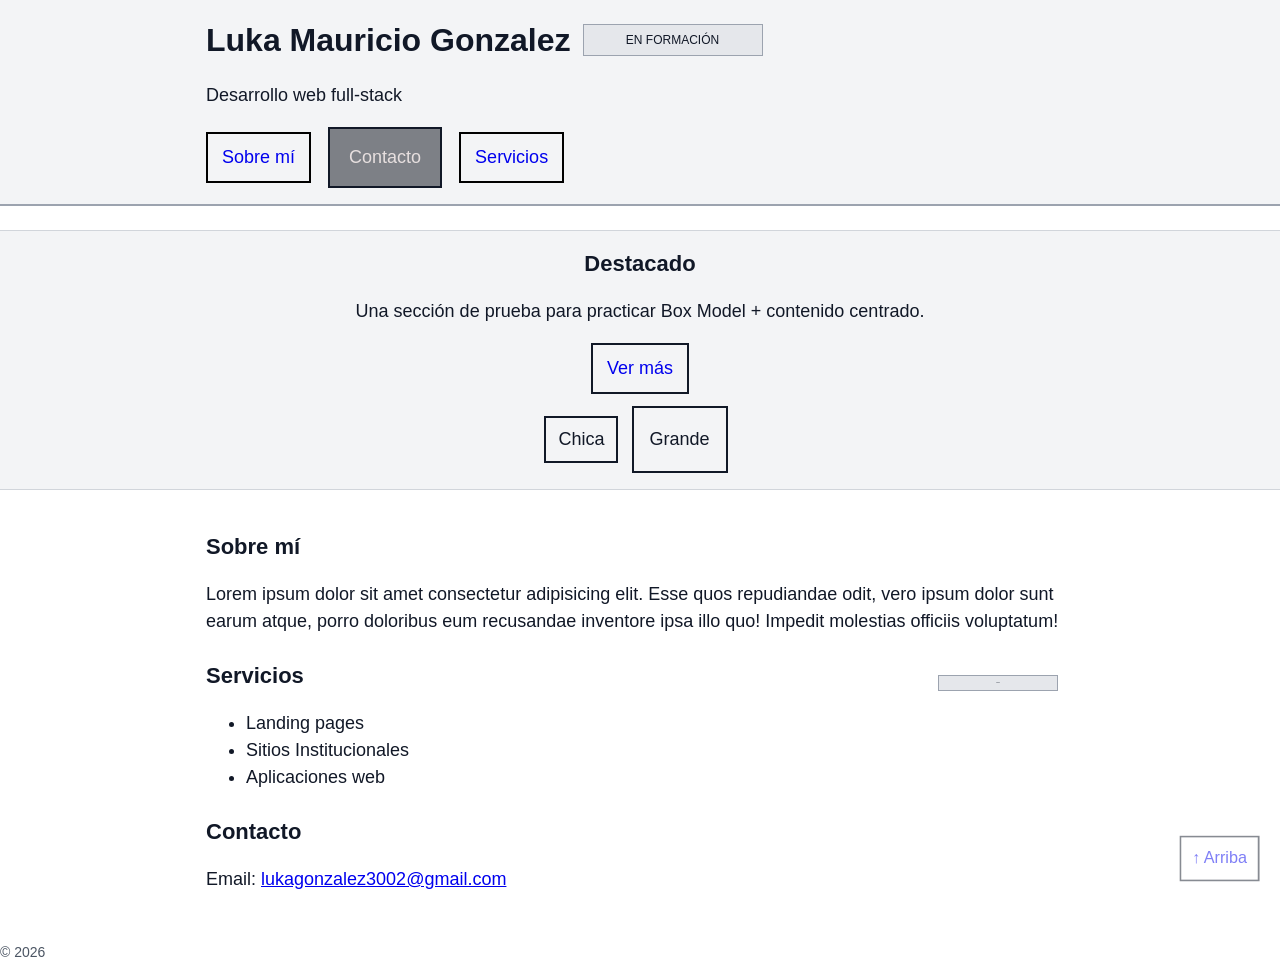
==== index.html @ e749dd05 "Place header badge next to h1 and keep services sticker badge" ====
<!DOCTYPE html>
<html lang="es">
<head>
  <meta charset="UTF-8">
  <meta name="viewport" content="width=device-width, initial-scale=1.0">
  <link rel="stylesheet" href="styles.css" />
  <title>Ruta Full-Stack</title>
</head>

<body>
  <header>
    <div class="wrap">
      <h1>Luka Mauricio Gonzalez</h1><span class="badge">EN FORMACIÓN</span>
      <p>Desarrollo web full-stack</p>

      <nav aria-label="Navegación principal">
        <ul>
          <li><a href="#sobre-mi">Sobre mí</a></li>
          <li><a href="#contacto" class="btn-principal">Contacto</a></li>
          <li><a href="#servicios">Servicios</a></li>
        </ul>
      </nav>
    </div>
  </header>

  <main id="contenido">
    <section id="destacado">
      <div class="wrap">
        <h2 class="titulo-seccion">Destacado</h2>
        <p>Una sección de prueba para practicar Box Model + contenido centrado.</p>
        <a class="btn-destacado" href="#servicios">Ver más</a>
        <div class="demo-inline">
          <span class="pill pill-chica">Chica</span>
          <span class="pill pill-grande">Grande</span>
        </div>
      </div>
    </section>

    <div class="wrap">
      <section id="sobre-mi">
        <h2 class="titulo-seccion">Sobre mí</h2>
        <p>Lorem ipsum dolor sit amet consectetur adipisicing elit. Esse quos repudiandae odit, vero ipsum dolor sunt earum atque, porro doloribus eum recusandae inventore ipsa illo quo! Impedit molestias officiis voluptatum!</p>
      </section>

      <section id="servicios">
        <span class="badge-new">NUEVO</span>
        <h2 class="titulo-seccion">Servicios</h2>
        <ul>
          <li>Landing pages</li>
          <li>Sitios Institucionales</li>
          <li>Aplicaciones web</li>
        </ul>
      </section>

      <section id="contacto">
        <h2 class="titulo-seccion">Contacto</h2>
        <p>Email: <a href="mailto:lukagonzalez3002@gmail.com">lukagonzalez3002@gmail.com</a></p>
        <p class="mensaje-error oculto">⚠️ Error: este es un mensaje de prueba.</p>
      </section>
    </div>
  </main>

  <footer>
    <p>© 2026</p>
  </footer>
  <a class="btn-fixed btn-fixed--discreto" href="#contenido">↑ Arriba</a>
</body>
</html>
---- styles.css ----
/* =========================
  1) Reset / Base global
   ========================= */
* {
  box-sizing: border-box;
}

body {
  margin: 0;
  font-family: Arial, sans-serif;
  font-size: 18px;
  line-height: 1.5;
  color: #111827;
}

/* =========================
  2) Layout (contenedores)
  ========================= */
.wrap {
  max-width: 900px;
  margin: 0 auto;
  padding: 16px;
}

/* Secciones “full-width” (fondo a todo el ancho) */
header {
  background-color: #f3f4f6;
  border-bottom: 2px solid #9ca3af;
  margin-bottom: 24px;
  position: sticky;
  top: 0;
  z-index: 1000;
}

footer {
  margin-top: 15px;
  font-size: 14px;
  color: #4b5563;
}

/* =========================
  3) Tipografía / Jerarquía
  ========================= */
h1 {
  font-size: 32px;
  margin: 0 0 8px 0;
}

header h1 {
  display: inline-block;
  margin: 0;
  vertical-align: middle;
}

h2 {
  font-size: 18px;
  margin: 0 0 10px 0;
}

.titulo-seccion {
  font-size: 22px;
}

/* Separación vertical entre secciones */
section {
  margin-top: 24px;
}

/* =========================
  4) Secciones especiales
  ========================= */
#destacado {
  background-color: #f3f4f6;
  border-top: 1px solid #d1d5db;
  border-bottom: 1px solid #d1d5db;
  text-align: center;
}

#servicios {
  position: relative;
}
/* =========================
  5) Navegación (menú)
  ========================= */
nav ul {
  list-style: none;
  padding: 0;
  margin: 0;
}

nav li {
  display: inline-block;
  margin-right: 12px;
}

nav a {
  display: inline-block;
  padding: 10px 14px;
  border: 2px solid black;
  text-decoration: none;
}

nav a:hover {
  background: #e5e7eb;
}

nav a:focus-visible {
  outline: 3px solid #111827;
  outline-offset: 3px;
}

/* =========================
  6) Botones (CTA)
  ========================= */
.btn-principal {
  background-color: #7d8086;
  color: #e7dfdf;
  padding: 15px 19px;
  border-color: #111827; /* aprovecha el border que ya tiene nav a */
}

.btn-principal:hover {
  background-color: #4b5563; /* efecto “presionado” */
  color: #ffffff;
}

.btn-principal:active {
  transform: translateY(1px);
}

/* Botón de la sección Destacado */
.btn-destacado {
  display: inline-block;
  padding: 10px 14px;
  border: 2px solid #111827;
  text-decoration: none;
}

.btn-destacado:hover {
  background-color: #e5e7eb;
}

.btn-destacado:focus-visible {
  outline: 3px solid #111827;
  outline-offset: 3px;
}

.badge {
  display: inline-block;
  text-align: center;
  background-color: #e5e7eb;
  border: 1px solid #9ca3af;
  padding: 6px 10px;
  width: 180px;
}

#servicios .badge-new{
  position: absolute;
  top: 16px;
  right: 16px;
  display: inline-block;
  text-align: center;
  background-color: #e5e7eb;
  border: 1px solid #9ca3af;
  padding: 6px 10px;
  width: 120px;
  font-size: 1px;
}

.mensaje-error {
  margin-top: 8px;
  padding: 8px 10px;
  border: 2px solid #9ca3af;
  background-color: #ffffff;
}

.mensaje-error.oculto {
  display: none;
}

.demo-inline {
  margin-top: 12px;
}

.pill {
  display: inline-block;
  vertical-align: middle;
  border: 2px solid #111827;
  padding: 8px 12px;
  margin-right: 8px;
}

.pill-grande {
  padding: 18px 16px; /* más alta */
}

.btn-fixed {
  position: fixed;
  right: 16px;
  bottom: 16px;
  padding: 10px 12px;
  border: 2px solid #111827;
  background: #ffffff;
  text-decoration: none;
  z-index: 1000;
}

.btn-fixed:hover {
  background: #e5e7eb;
}

.btn-fixed:focus-visible {
  outline: 3px solid #111827;
  outline-offset: 3px;
}

.btn-fixed--discreto {
  opacity: 0.5;
  transform: scale(0.9);
}

.btn-fixed--visible {
  opacity: 1;
  transform: scale(1);
}

header .badge {
  display: inline-block;
  vertical-align: middle;
  margin-left: 12px;

  background-color: #e5e7eb;
  border: 1px solid #9ca3af;
  padding: 6px 10px;
  font-size: 12px;
}
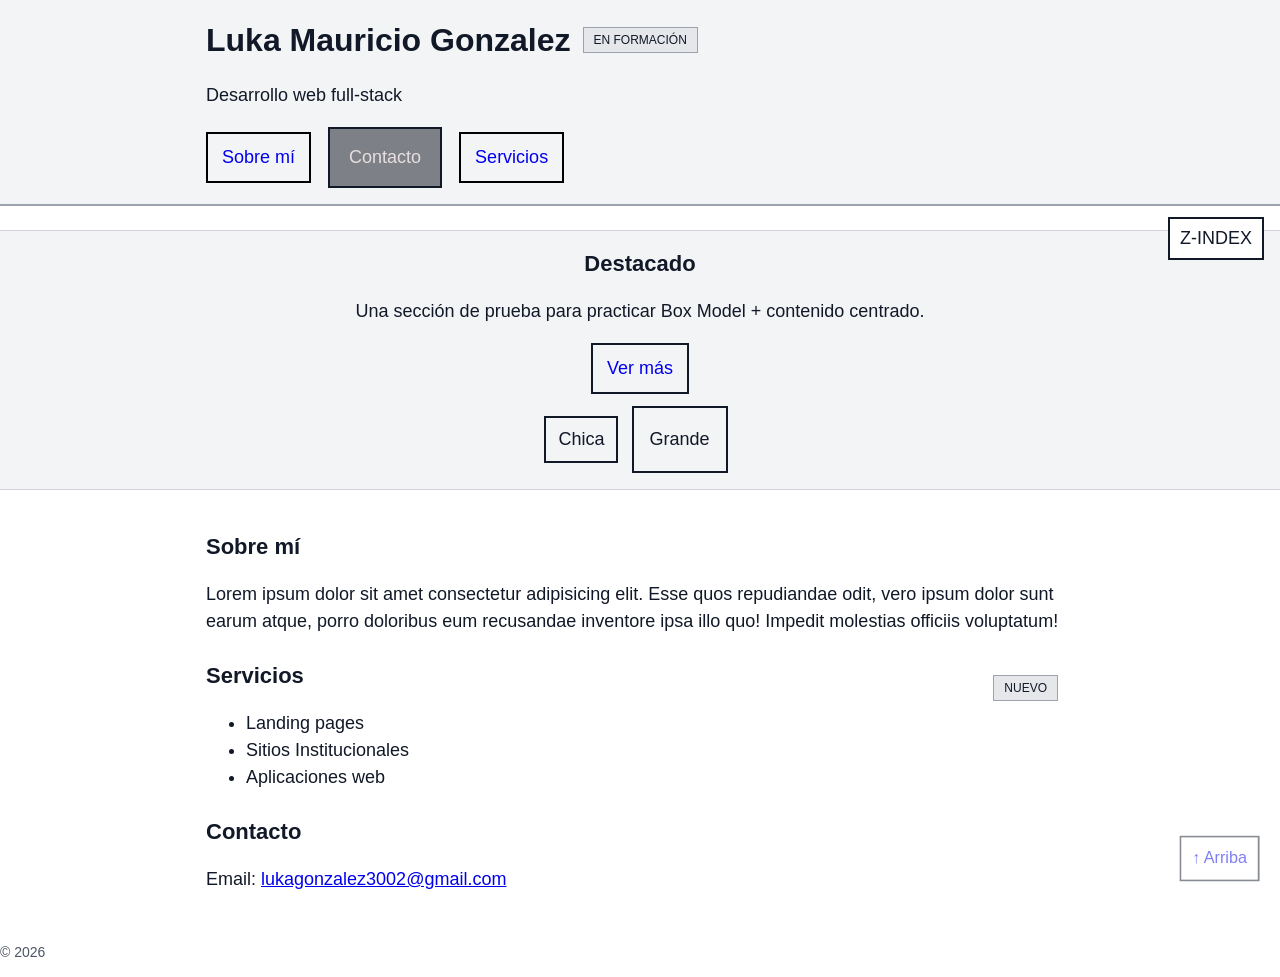
==== commit ffe3ddf6: "Add z-index tag overlay and verify stacking with sticky header" ====
--- a/index.html
+++ b/index.html
@@ -26,6 +26,7 @@
   <main id="contenido">
     <section id="destacado">
       <div class="wrap">
+        <span class="tag-z">Z-INDEX</span>
         <h2 class="titulo-seccion">Destacado</h2>
         <p>Una sección de prueba para practicar Box Model + contenido centrado.</p>
         <a class="btn-destacado" href="#servicios">Ver más</a>
--- a/styles.css
+++ b/styles.css
@@ -1,9 +1,7 @@
 /* =========================
   1) Reset / Base global
    ========================= */
-* {
-  box-sizing: border-box;
-}
+* { box-sizing: border-box; }
 
 body {
   margin: 0;
@@ -13,16 +11,22 @@
   color: #111827;
 }
 
+/* Foco accesible global para links (evita duplicación) */
+a:focus-visible {
+  outline: 3px solid #111827;
+  outline-offset: 3px;
+}
+
 /* =========================
   2) Layout (contenedores)
-  ========================= */
+   ========================= */
 .wrap {
   max-width: 900px;
   margin: 0 auto;
   padding: 16px;
 }
 
-/* Secciones “full-width” (fondo a todo el ancho) */
+/* Header full-width + sticky */
 header {
   background-color: #f3f4f6;
   border-bottom: 2px solid #9ca3af;
@@ -40,7 +44,7 @@
 
 /* =========================
   3) Tipografía / Jerarquía
-  ========================= */
+   ========================= */
 h1 {
   font-size: 32px;
   margin: 0 0 8px 0;
@@ -57,31 +61,26 @@
   margin: 0 0 10px 0;
 }
 
-.titulo-seccion {
-  font-size: 22px;
-}
-
-/* Separación vertical entre secciones */
-section {
-  margin-top: 24px;
-}
+.titulo-seccion { font-size: 22px; }
+
+section { margin-top: 24px; }
 
 /* =========================
   4) Secciones especiales
-  ========================= */
+   ========================= */
 #destacado {
+  position: relative;
   background-color: #f3f4f6;
   border-top: 1px solid #d1d5db;
   border-bottom: 1px solid #d1d5db;
   text-align: center;
 }
 
-#servicios {
-  position: relative;
-}
+#servicios { position: relative; }
+
 /* =========================
   5) Navegación (menú)
-  ========================= */
+   ========================= */
 nav ul {
   list-style: none;
   padding: 0;
@@ -100,35 +99,25 @@
   text-decoration: none;
 }
 
-nav a:hover {
-  background: #e5e7eb;
-}
-
-nav a:focus-visible {
-  outline: 3px solid #111827;
-  outline-offset: 3px;
-}
-
-/* =========================
-  6) Botones (CTA)
-  ========================= */
+nav a:hover { background: #e5e7eb; }
+
+/* =========================
+  6) Botones / CTAs
+   ========================= */
 .btn-principal {
   background-color: #7d8086;
   color: #e7dfdf;
   padding: 15px 19px;
-  border-color: #111827; /* aprovecha el border que ya tiene nav a */
+  border-color: #111827;
 }
 
 .btn-principal:hover {
-  background-color: #4b5563; /* efecto “presionado” */
+  background-color: #4b5563;
   color: #ffffff;
 }
 
-.btn-principal:active {
-  transform: translateY(1px);
-}
-
-/* Botón de la sección Destacado */
+.btn-principal:active { transform: translateY(1px); }
+
 .btn-destacado {
   display: inline-block;
   padding: 10px 14px;
@@ -136,37 +125,39 @@
   text-decoration: none;
 }
 
-.btn-destacado:hover {
-  background-color: #e5e7eb;
-}
-
-.btn-destacado:focus-visible {
-  outline: 3px solid #111827;
-  outline-offset: 3px;
-}
-
-.badge {
-  display: inline-block;
-  text-align: center;
+.btn-destacado:hover { background-color: #e5e7eb; }
+
+/* =========================
+  7) Badges
+   ========================= */
+/* Base (sirve tanto para header como para stickers) */
+.badge,
+.badge-new {
+  display: inline-block;
   background-color: #e5e7eb;
   border: 1px solid #9ca3af;
   padding: 6px 10px;
-  width: 180px;
-}
-
-#servicios .badge-new{
+  font-size: 12px;
+  line-height: 1;
+  white-space: nowrap;
+}
+
+/* Badge al lado del título (solo layout extra) */
+header .badge {
+  vertical-align: middle;
+  margin-left: 12px;
+}
+
+/* Sticker “NUEVO” dentro de Servicios */
+#servicios .badge-new {
   position: absolute;
   top: 16px;
   right: 16px;
-  display: inline-block;
-  text-align: center;
-  background-color: #e5e7eb;
-  border: 1px solid #9ca3af;
-  padding: 6px 10px;
-  width: 120px;
-  font-size: 1px;
-}
-
+}
+
+/* =========================
+  8) Mensaje de error (demo)
+   ========================= */
 .mensaje-error {
   margin-top: 8px;
   padding: 8px 10px;
@@ -174,13 +165,12 @@
   background-color: #ffffff;
 }
 
-.mensaje-error.oculto {
-  display: none;
-}
-
-.demo-inline {
-  margin-top: 12px;
-}
+.mensaje-error.oculto { display: none; }
+
+/* =========================
+  9) Demos de inline-block
+   ========================= */
+.demo-inline { margin-top: 12px; }
 
 .pill {
   display: inline-block;
@@ -190,10 +180,11 @@
   margin-right: 8px;
 }
 
-.pill-grande {
-  padding: 18px 16px; /* más alta */
-}
-
+.pill-grande { padding: 18px 16px; }
+
+/* =========================
+  10) Botón fijo “Arriba”
+   ========================= */
 .btn-fixed {
   position: fixed;
   right: 16px;
@@ -205,32 +196,18 @@
   z-index: 1000;
 }
 
-.btn-fixed:hover {
-  background: #e5e7eb;
-}
-
-.btn-fixed:focus-visible {
-  outline: 3px solid #111827;
-  outline-offset: 3px;
-}
-
-.btn-fixed--discreto {
-  opacity: 0.5;
-  transform: scale(0.9);
-}
-
-.btn-fixed--visible {
-  opacity: 1;
-  transform: scale(1);
-}
-
-header .badge {
-  display: inline-block;
-  vertical-align: middle;
-  margin-left: 12px;
-
-  background-color: #e5e7eb;
-  border: 1px solid #9ca3af;
+.btn-fixed:hover { background: #e5e7eb; }
+
+.btn-fixed--discreto { opacity: 0.5; transform: scale(0.9); }
+.btn-fixed--visible  { opacity: 1;   transform: scale(1); }
+
+.tag-z{
+  position: absolute;
+  top: -14px;
+  right: 16px;
+
   padding: 6px 10px;
-  font-size: 12px;
+  border: 2px solid #111827;
+  background: #ffffff;
+  z-index: 2000; /* a propósito alto para probar */
 }
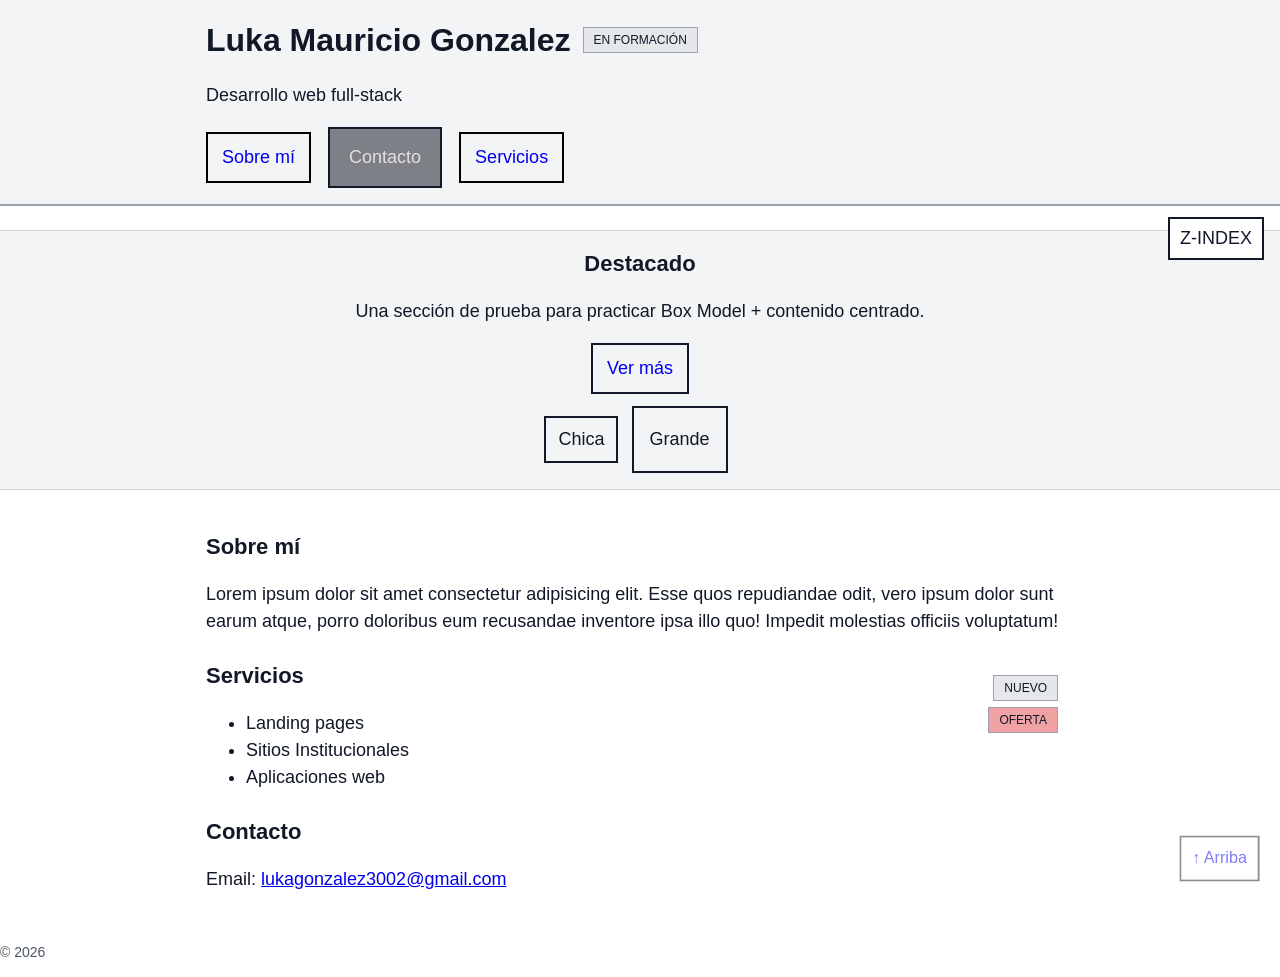
==== commit dd3145b6: "Tarea 3.1" ====
--- a/index.html
+++ b/index.html
@@ -45,6 +45,7 @@
 
       <section id="servicios">
         <span class="badge-new">NUEVO</span>
+        <span class="badge-offer">OFERTA</span>
         <h2 class="titulo-seccion">Servicios</h2>
         <ul>
           <li>Landing pages</li>
--- a/styles.css
+++ b/styles.css
@@ -132,7 +132,7 @@
    ========================= */
 /* Base (sirve tanto para header como para stickers) */
 .badge,
-.badge-new {
+.badge-new, .badge-offer{
   display: inline-block;
   background-color: #e5e7eb;
   border: 1px solid #9ca3af;
@@ -155,6 +155,13 @@
   right: 16px;
 }
 
+#servicios .badge-offer{
+  position: absolute;
+  top: 48px;
+  right: 16px;
+  background-color: #f0a2a2;
+}
+
 /* =========================
   8) Mensaje de error (demo)
    ========================= */
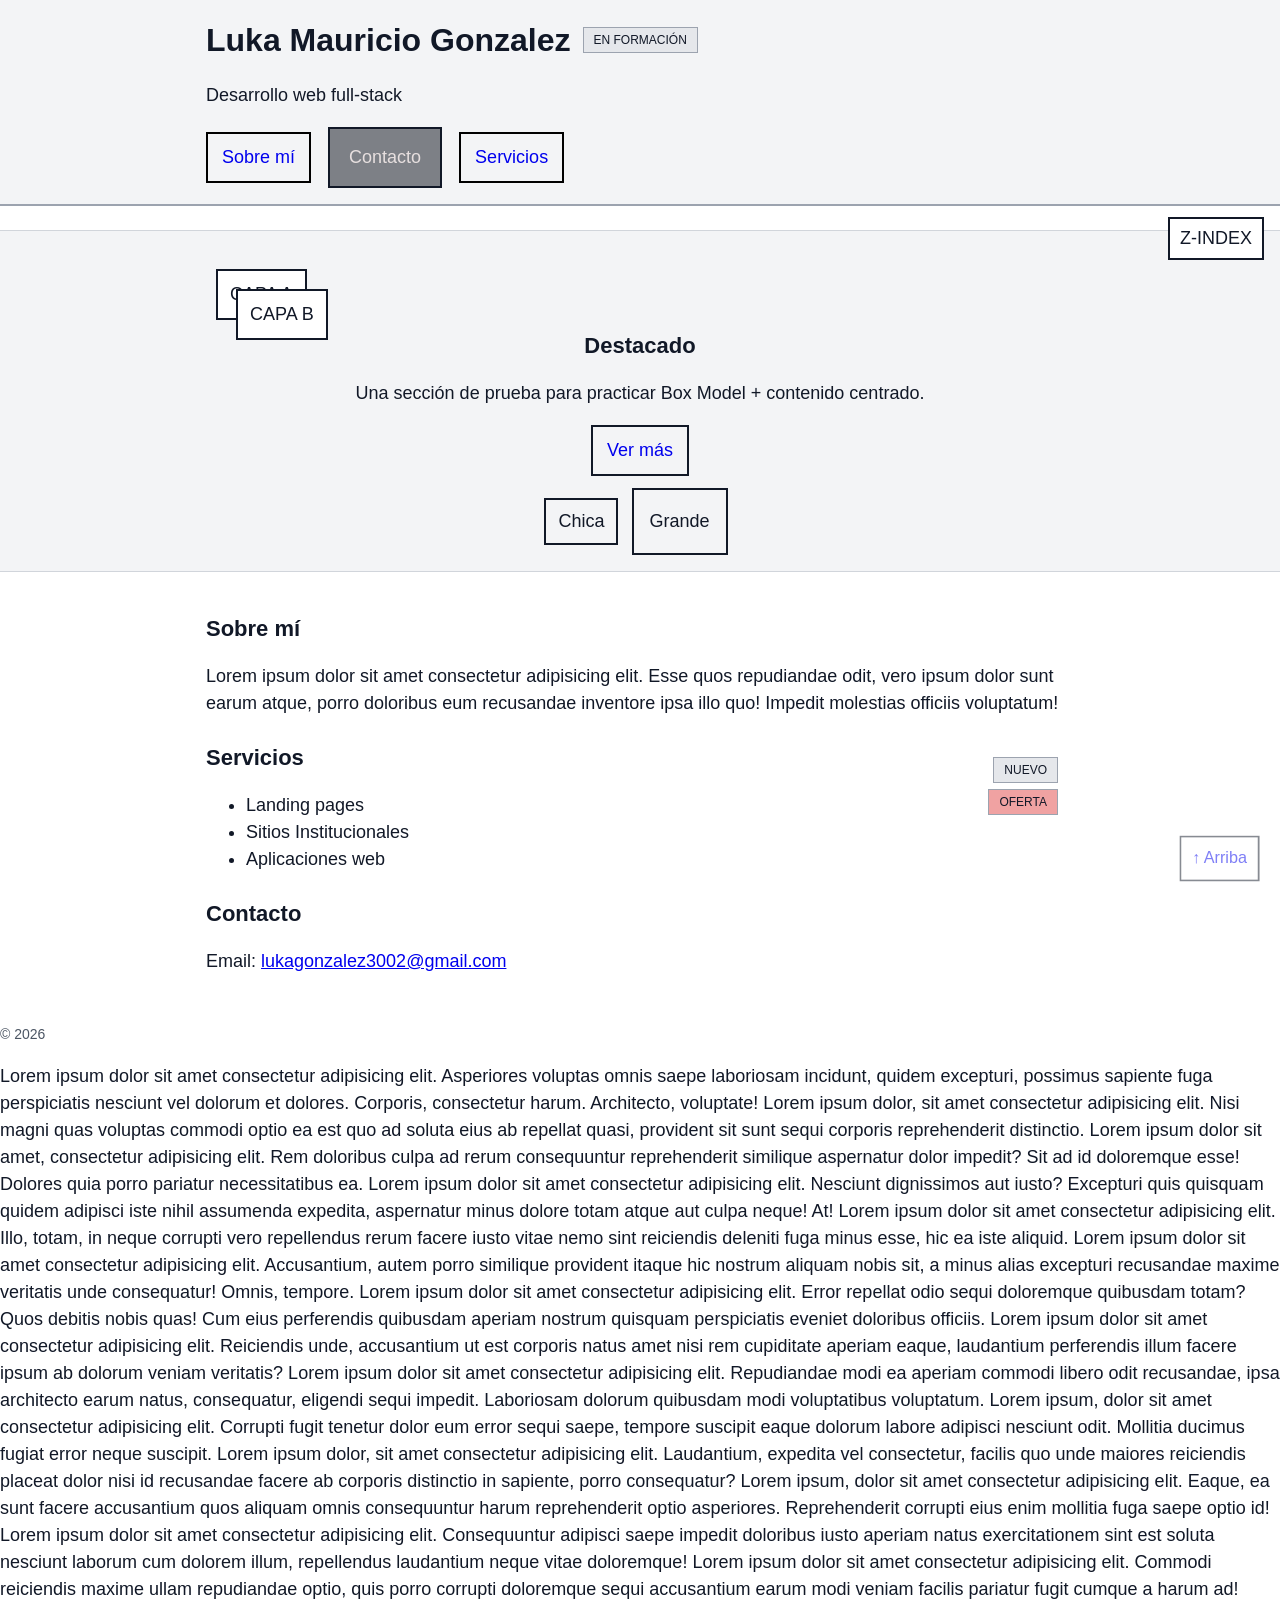
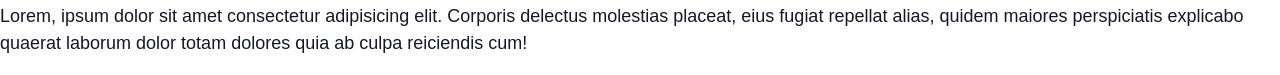
==== commit 8a457d3c: "Practice z-index stacking with positioned layers" ====
--- a/index.html
+++ b/index.html
@@ -27,6 +27,10 @@
     <section id="destacado">
       <div class="wrap">
         <span class="tag-z">Z-INDEX</span>
+        <div class="capas">
+          <span class="capa capa-a">CAPA A</span>
+          <span class="capa capa-b">CAPA B</span>
+        </div>
         <h2 class="titulo-seccion">Destacado</h2>
         <p>Una sección de prueba para practicar Box Model + contenido centrado.</p>
         <a class="btn-destacado" href="#servicios">Ver más</a>
@@ -66,5 +70,7 @@
     <p>© 2026</p>
   </footer>
   <a class="btn-fixed btn-fixed--discreto" href="#contenido">↑ Arriba</a>
+
+  <p>Lorem ipsum dolor sit amet consectetur adipisicing elit. Asperiores voluptas omnis saepe laboriosam incidunt, quidem excepturi, possimus sapiente fuga perspiciatis nesciunt vel dolorum et dolores. Corporis, consectetur harum. Architecto, voluptate! Lorem ipsum dolor, sit amet consectetur adipisicing elit. Nisi magni quas voluptas commodi optio ea est quo ad soluta eius ab repellat quasi, provident sit sunt sequi corporis reprehenderit distinctio. Lorem ipsum dolor sit amet, consectetur adipisicing elit. Rem doloribus culpa ad rerum consequuntur reprehenderit similique aspernatur dolor impedit? Sit ad id doloremque esse! Dolores quia porro pariatur necessitatibus ea. Lorem ipsum dolor sit amet consectetur adipisicing elit. Nesciunt dignissimos aut iusto? Excepturi quis quisquam quidem adipisci iste nihil assumenda expedita, aspernatur minus dolore totam atque aut culpa neque! At! Lorem ipsum dolor sit amet consectetur adipisicing elit. Illo, totam, in neque corrupti vero repellendus rerum facere iusto vitae nemo sint reiciendis deleniti fuga minus esse, hic ea iste aliquid. Lorem ipsum dolor sit amet consectetur adipisicing elit. Accusantium, autem porro similique provident itaque hic nostrum aliquam nobis sit, a minus alias excepturi recusandae maxime veritatis unde consequatur! Omnis, tempore. Lorem ipsum dolor sit amet consectetur adipisicing elit. Error repellat odio sequi doloremque quibusdam totam? Quos debitis nobis quas! Cum eius perferendis quibusdam aperiam nostrum quisquam perspiciatis eveniet doloribus officiis. Lorem ipsum dolor sit amet consectetur adipisicing elit. Reiciendis unde, accusantium ut est corporis natus amet nisi rem cupiditate aperiam eaque, laudantium perferendis illum facere ipsum ab dolorum veniam veritatis? Lorem ipsum dolor sit amet consectetur adipisicing elit. Repudiandae modi ea aperiam commodi libero odit recusandae, ipsa architecto earum natus, consequatur, eligendi sequi impedit. Laboriosam dolorum quibusdam modi voluptatibus voluptatum. Lorem ipsum, dolor sit amet consectetur adipisicing elit. Corrupti fugit tenetur dolor eum error sequi saepe, tempore suscipit eaque dolorum labore adipisci nesciunt odit. Mollitia ducimus fugiat error neque suscipit. Lorem ipsum dolor, sit amet consectetur adipisicing elit. Laudantium, expedita vel consectetur, facilis quo unde maiores reiciendis placeat dolor nisi id recusandae facere ab corporis distinctio in sapiente, porro consequatur? Lorem ipsum, dolor sit amet consectetur adipisicing elit. Eaque, ea sunt facere accusantium quos aliquam omnis consequuntur harum reprehenderit optio asperiores. Reprehenderit corrupti eius enim mollitia fuga saepe optio id! Lorem ipsum dolor sit amet consectetur adipisicing elit. Consequuntur adipisci saepe impedit doloribus iusto aperiam natus exercitationem sint est soluta nesciunt laborum cum dolorem illum, repellendus laudantium neque vitae doloremque! Lorem ipsum dolor sit amet consectetur adipisicing elit. Commodi reiciendis maxime ullam repudiandae optio, quis porro corrupti doloremque sequi accusantium earum modi veniam facilis pariatur fugit cumque a harum ad! Lorem, ipsum dolor sit amet consectetur adipisicing elit. Corporis delectus molestias placeat, eius fugiat repellat alias, quidem maiores perspiciatis explicabo quaerat laborum dolor totam dolores quia ab culpa reiciendis cum!</p>
 </body>
 </html>
--- a/styles.css
+++ b/styles.css
@@ -2,6 +2,10 @@
   1) Reset / Base global
    ========================= */
 * { box-sizing: border-box; }
+
+html {
+  scroll-padding-top: 140px;
+}
 
 body {
   margin: 0;
@@ -217,4 +221,38 @@
   border: 2px solid #111827;
   background: #ffffff;
   z-index: 2000; /* a propósito alto para probar */
+}
+
+/* Evita que el header sticky tape los anclajes (#servicios, etc.) */
+#destacado,
+#servicios,
+#contacto,
+#sobre-mi,
+#contenido {
+  scroll-margin-top: 140px; /* si tu header es más alto, subí este número */
+}
+
+.capas {
+  position: relative;   /* referencia para las capas */
+  height: 70px;         /* para que se vea el área */
+  margin-top: 12px;
+}
+
+.capa {
+  position: absolute;   /* se superponen */
+  top: 10px;
+  left: 10px;
+  padding: 10px 12px;
+  border: 2px solid #111827;
+  background: #ffffff;
+}
+
+.capa-a {
+  z-index: 1;
+  transform: translate(0px, 0px);
+}
+
+.capa-b {
+  z-index: 2; /* debería quedar arriba */
+  transform: translate(20px, 20px); /* la corre un poco para ver la superposición */
 }
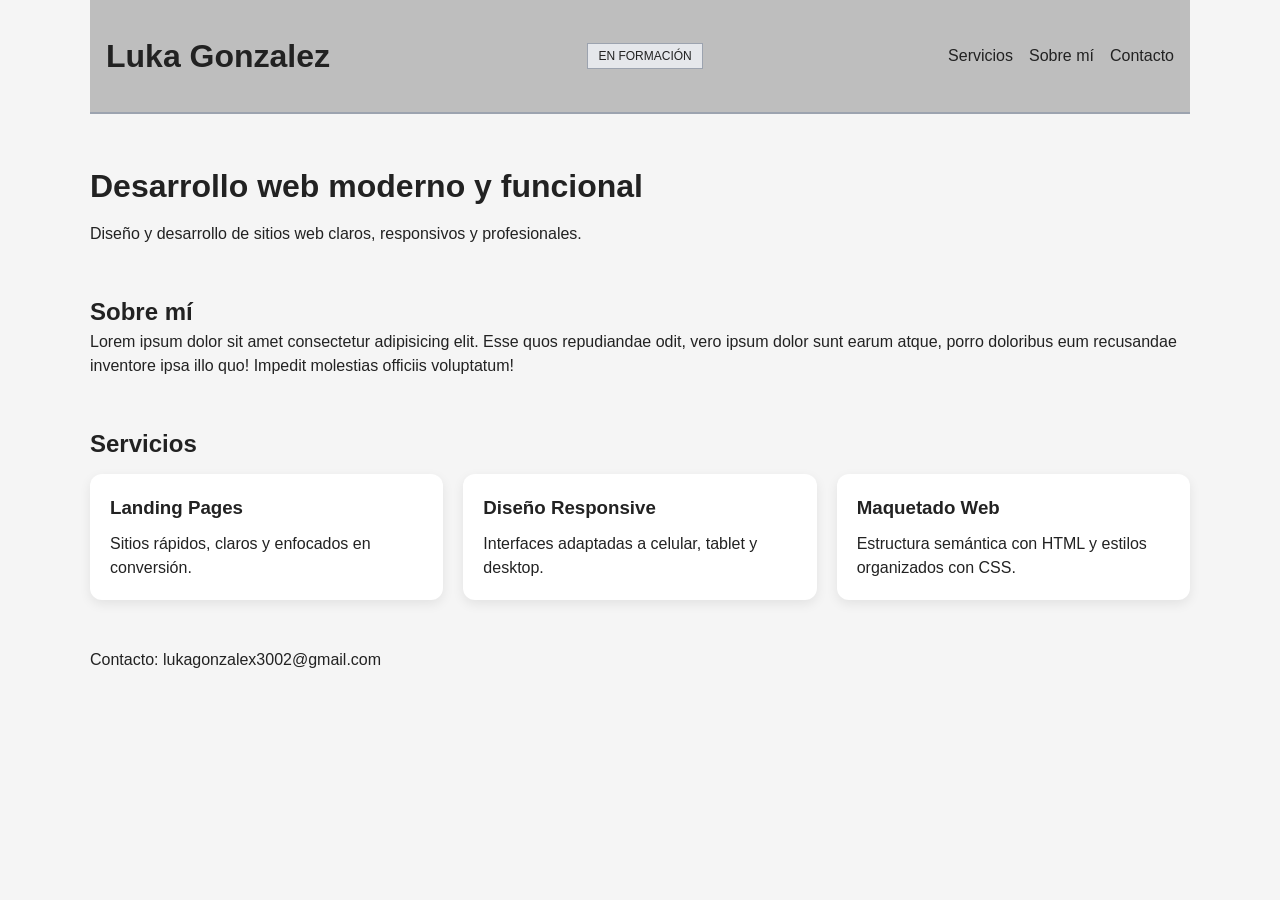
==== commit 7caafa28: "Complete evaluation checkpoint for HTML CSS and Flexbox" ====
--- a/index.html
+++ b/index.html
@@ -1,76 +1,127 @@
 <!DOCTYPE html>
+<!-- Le dice al navegador que este documento usa HTML5 -->
+
 <html lang="es">
-<head>
-  <meta charset="UTF-8">
-  <meta name="viewport" content="width=device-width, initial-scale=1.0">
-  <link rel="stylesheet" href="styles.css" />
-  <title>Ruta Full-Stack</title>
-</head>
+  <!-- Elemento raíz del documento. lang="es" indica que el contenido está en español -->
 
-<body>
-  <header>
-    <div class="wrap">
-      <h1>Luka Mauricio Gonzalez</h1><span class="badge">EN FORMACIÓN</span>
-      <p>Desarrollo web full-stack</p>
+  <head>
+    <!-- Información interna del documento, no visible como contenido principal -->
 
-      <nav aria-label="Navegación principal">
-        <ul>
-          <li><a href="#sobre-mi">Sobre mí</a></li>
-          <li><a href="#contacto" class="btn-principal">Contacto</a></li>
-          <li><a href="#servicios">Servicios</a></li>
-        </ul>
+    <meta charset="UTF-8" />
+    <!-- Permite usar tildes, ñ y caracteres especiales sin problemas -->
+
+    <meta name="viewport" content="width=device-width, initial-scale=1.0" />
+    <!-- Hace que la página se adapte correctamente a pantallas chicas como celulares -->
+
+    <title>Ruta FullStack</title>
+    <!-- Título que aparece en la pestaña del navegador -->
+
+    <link rel="stylesheet" href="styles.css" />
+    <!-- Conecta este HTML con el archivo de estilos CSS -->
+  </head>
+
+  <body>
+    <!-- Todo lo visible de la página va dentro de body -->
+
+    <header class="site-header">
+      <!-- Encabezado principal del sitio -->
+      <!-- Le pusimos una clase para poder darle estilos desde CSS -->
+
+      <h1 class="logo">Luka Gonzalez</h1>
+      <!-- Título principal del sitio -->
+      <!-- h1 es el título más importante de la página -->
+
+        <span class="badge badge--tooltip" tabindex="0" aria-describedby="tip-formacion">
+          EN FORMACIÓN
+          <span class="tooltip" id="tip-formacion" role="tooltip">
+            Estoy aprendiendo Full-Stack: HTML, CSS, Git y bases de JS.
+          </span>
+        </span>
+
+      <nav class="main-nav">
+        <!-- Bloque de navegación principal -->
+        <!-- nav se usa para agrupar enlaces importantes del sitio -->
+
+        <a href="#servicios">Servicios</a>
+        <!-- Enlace interno que lleva a la sección con id="servicios" -->
+
+        <a href="#sobre-mi">Sobre mí</a>
+        <!-- Enlace interno a una sección futura con id="sobre-mi" -->
+
+        <a href="#contacto">Contacto</a>
+        <!-- Enlace interno que lleva al footer o sección con id="contacto" -->
       </nav>
-    </div>
-  </header>
+    </header>
 
-  <main id="contenido">
-    <section id="destacado">
-      <div class="wrap">
-        <span class="tag-z">Z-INDEX</span>
-        <div class="capas">
-          <span class="capa capa-a">CAPA A</span>
-          <span class="capa capa-b">CAPA B</span>
-        </div>
-        <h2 class="titulo-seccion">Destacado</h2>
-        <p>Una sección de prueba para practicar Box Model + contenido centrado.</p>
-        <a class="btn-destacado" href="#servicios">Ver más</a>
-        <div class="demo-inline">
-          <span class="pill pill-chica">Chica</span>
-          <span class="pill pill-grande">Grande</span>
-        </div>
-      </div>
-    </section>
+    <main>
+      <!-- main contiene el contenido principal de la página -->
 
-    <div class="wrap">
-      <section id="sobre-mi">
-        <h2 class="titulo-seccion">Sobre mí</h2>
-        <p>Lorem ipsum dolor sit amet consectetur adipisicing elit. Esse quos repudiandae odit, vero ipsum dolor sunt earum atque, porro doloribus eum recusandae inventore ipsa illo quo! Impedit molestias officiis voluptatum!</p>
+      <section class="hero">
+        <!-- Primera sección destacada de la landing -->
+        <!-- Suele usarse para presentar el sitio o propuesta principal -->
+
+        <h2>Desarrollo web moderno y funcional</h2>
+        <!-- Título de esta sección -->
+
+        <p>
+          Diseño y desarrollo de sitios web claros, responsivos y profesionales.
+        </p>
+        <!-- Texto descriptivo corto -->
       </section>
 
-      <section id="servicios">
-        <span class="badge-new">NUEVO</span>
-        <span class="badge-offer">OFERTA</span>
-        <h2 class="titulo-seccion">Servicios</h2>
-        <ul>
-          <li>Landing pages</li>
-          <li>Sitios Institucionales</li>
-          <li>Aplicaciones web</li>
-        </ul>
+      <section class="sobre-mi" id="sobre-mi">
+        <!--Seccion sobre mi-->
+
+        <h2 class="titulo-seccion">Sobre mí</h2>
+          <!-- Título de esta sección -->
+
+        <p>Lorem ipsum dolor sit amet consectetur adipisicing elit. Esse quos repudiandae odit, vero ipsum dolor sunt earum atque, porro doloribus eum recusandae inventore ipsa illo quo! Impedit molestias officiis voluptatum!</p>
+        <!-- Texto descriptivo corto -->
+
       </section>
 
-      <section id="contacto">
-        <h2 class="titulo-seccion">Contacto</h2>
-        <p>Email: <a href="mailto:lukagonzalez3002@gmail.com">lukagonzalez3002@gmail.com</a></p>
-        <p class="mensaje-error oculto">⚠️ Error: este es un mensaje de prueba.</p>
+      <section class="servicios" id="servicios">
+        <!-- Sección de servicios -->
+        <!-- Tiene clase para estilos y id para que el link del nav funcione -->
+
+        <h2>Servicios</h2>
+        
+        <div class="servicio-lista">
+          <article class="card">
+            <!-- Cada servicio está dentro de un article -->
+            <!-- article representa una unidad de contenido independiente -->
+
+            <h3>Landing Pages</h3>
+            <!-- Título de la card -->
+
+            <p>Sitios rápidos, claros y enfocados en conversión.</p>
+            <!-- Descripción de la card -->
+          </article>
+
+          <article class="card">
+            <!-- Segunda card -->
+
+            <h3>Diseño Responsive</h3>
+            <p>Interfaces adaptadas a celular, tablet y desktop.</p>
+          </article>
+
+          <article class="card">
+            <!-- Tercera card -->
+
+            <h3>Maquetado Web</h3>
+            <p>Estructura semántica con HTML y estilos organizados con CSS.</p>
+          </article>
+        </div>
       </section>
-    </div>
-  </main>
+    </main>
 
-  <footer>
-    <p>© 2026</p>
-  </footer>
-  <a class="btn-fixed btn-fixed--discreto" href="#contenido">↑ Arriba</a>
+    <footer class="site-footer" id="contacto">
+      <!-- Pie de página -->
+      <!-- También tiene id para que el enlace "Contacto" del nav apunte acá -->
 
-  <p>Lorem ipsum dolor sit amet consectetur adipisicing elit. Asperiores voluptas omnis saepe laboriosam incidunt, quidem excepturi, possimus sapiente fuga perspiciatis nesciunt vel dolorum et dolores. Corporis, consectetur harum. Architecto, voluptate! Lorem ipsum dolor, sit amet consectetur adipisicing elit. Nisi magni quas voluptas commodi optio ea est quo ad soluta eius ab repellat quasi, provident sit sunt sequi corporis reprehenderit distinctio. Lorem ipsum dolor sit amet, consectetur adipisicing elit. Rem doloribus culpa ad rerum consequuntur reprehenderit similique aspernatur dolor impedit? Sit ad id doloremque esse! Dolores quia porro pariatur necessitatibus ea. Lorem ipsum dolor sit amet consectetur adipisicing elit. Nesciunt dignissimos aut iusto? Excepturi quis quisquam quidem adipisci iste nihil assumenda expedita, aspernatur minus dolore totam atque aut culpa neque! At! Lorem ipsum dolor sit amet consectetur adipisicing elit. Illo, totam, in neque corrupti vero repellendus rerum facere iusto vitae nemo sint reiciendis deleniti fuga minus esse, hic ea iste aliquid. Lorem ipsum dolor sit amet consectetur adipisicing elit. Accusantium, autem porro similique provident itaque hic nostrum aliquam nobis sit, a minus alias excepturi recusandae maxime veritatis unde consequatur! Omnis, tempore. Lorem ipsum dolor sit amet consectetur adipisicing elit. Error repellat odio sequi doloremque quibusdam totam? Quos debitis nobis quas! Cum eius perferendis quibusdam aperiam nostrum quisquam perspiciatis eveniet doloribus officiis. Lorem ipsum dolor sit amet consectetur adipisicing elit. Reiciendis unde, accusantium ut est corporis natus amet nisi rem cupiditate aperiam eaque, laudantium perferendis illum facere ipsum ab dolorum veniam veritatis? Lorem ipsum dolor sit amet consectetur adipisicing elit. Repudiandae modi ea aperiam commodi libero odit recusandae, ipsa architecto earum natus, consequatur, eligendi sequi impedit. Laboriosam dolorum quibusdam modi voluptatibus voluptatum. Lorem ipsum, dolor sit amet consectetur adipisicing elit. Corrupti fugit tenetur dolor eum error sequi saepe, tempore suscipit eaque dolorum labore adipisci nesciunt odit. Mollitia ducimus fugiat error neque suscipit. Lorem ipsum dolor, sit amet consectetur adipisicing elit. Laudantium, expedita vel consectetur, facilis quo unde maiores reiciendis placeat dolor nisi id recusandae facere ab corporis distinctio in sapiente, porro consequatur? Lorem ipsum, dolor sit amet consectetur adipisicing elit. Eaque, ea sunt facere accusantium quos aliquam omnis consequuntur harum reprehenderit optio asperiores. Reprehenderit corrupti eius enim mollitia fuga saepe optio id! Lorem ipsum dolor sit amet consectetur adipisicing elit. Consequuntur adipisci saepe impedit doloribus iusto aperiam natus exercitationem sint est soluta nesciunt laborum cum dolorem illum, repellendus laudantium neque vitae doloremque! Lorem ipsum dolor sit amet consectetur adipisicing elit. Commodi reiciendis maxime ullam repudiandae optio, quis porro corrupti doloremque sequi accusantium earum modi veniam facilis pariatur fugit cumque a harum ad! Lorem, ipsum dolor sit amet consectetur adipisicing elit. Corporis delectus molestias placeat, eius fugiat repellat alias, quidem maiores perspiciatis explicabo quaerat laborum dolor totam dolores quia ab culpa reiciendis cum!</p>
-</body>
+      <p>Contacto: lukagonzalex3002@gmail.com</p>
+      <!-- Información de contacto -->
+    </footer>
+
+  </body>
 </html>
--- a/styles.css
+++ b/styles.css
@@ -1,258 +1,227 @@
-/* =========================
-  1) Reset / Base global
-   ========================= */
-* { box-sizing: border-box; }
-
-html {
-  scroll-padding-top: 140px;
+/* Selecciona todos los elementos de la página */
+* {
+  box-sizing: border-box;
+  /* Hace que width y height incluyan padding y border */
+  /* Esto evita problemas de tamaño inesperado */
+
+  margin: 0;
+  /* Elimina márgenes por defecto del navegador */
+
+  padding: 0;
+  /* Elimina paddings por defecto del navegador */
 }
 
 body {
-  margin: 0;
   font-family: Arial, sans-serif;
-  font-size: 18px;
+  /* Define la tipografía general del sitio */
+
   line-height: 1.5;
-  color: #111827;
-}
-
-/* Foco accesible global para links (evita duplicación) */
-a:focus-visible {
-  outline: 3px solid #111827;
-  outline-offset: 3px;
-}
-
-/* =========================
-  2) Layout (contenedores)
-   ========================= */
-.wrap {
-  max-width: 900px;
+  /* Mejora la separación vertical entre líneas de texto */
+
+  color: #222;
+  /* Color principal del texto */
+
+  background-color: #f5f5f5;
+  /* Color de fondo general de la página */
+}
+
+a {
+  text-decoration: none;
+  /* Quita el subrayado por defecto de los enlaces */
+
+  color: inherit;
+  /* Hace que el enlace use el color de su contenedor en vez del azul por defecto */
+}
+
+img {
+  max-width: 100%;
+  /* Evita que una imagen se salga del ancho de su contenedor */
+
+  display: block;
+  /* Quita espacios raros que las imágenes inline suelen generar */
+}
+
+.site-header,
+.hero,
+.servicios,
+.site-footer,
+.sobre-mi {
+  width: min(1100px, 90%);
+  /* El ancho será como máximo 1100px */
+  /* Pero si la pantalla es chica, usará el 90% del ancho disponible */
+
   margin: 0 auto;
-  padding: 16px;
-}
-
-/* Header full-width + sticky */
-header {
-  background-color: #f3f4f6;
+  /* Centra horizontalmente estos bloques */
+
+    padding: 24px 0;
+  /* Agrega espacio vertical arriba y abajo de cada bloque */
+}
+
+
+
+.site-header {
+  display: flex;
+  /* Convierte al header en un contenedor flex */
+
+  justify-content: space-between;
+  /* Distribuye los hijos en el eje principal */
+  /* En este caso deja el logo a un lado y el nav al otro */
+
+  align-items: center;
+  /* Centra verticalmente los hijos del header */
+
   border-bottom: 2px solid #9ca3af;
   margin-bottom: 24px;
   position: sticky;
   top: 0;
   z-index: 1000;
-}
-
-footer {
-  margin-top: 15px;
-  font-size: 14px;
-  color: #4b5563;
-}
-
-/* =========================
-  3) Tipografía / Jerarquía
-   ========================= */
-h1 {
-  font-size: 32px;
-  margin: 0 0 8px 0;
-}
-
-header h1 {
-  display: inline-block;
-  margin: 0;
-  vertical-align: middle;
-}
-
-h2 {
-  font-size: 18px;
-  margin: 0 0 10px 0;
-}
-
-.titulo-seccion { font-size: 22px; }
-
-section { margin-top: 24px; }
-
-/* =========================
-  4) Secciones especiales
-   ========================= */
-#destacado {
-  position: relative;
-  background-color: #f3f4f6;
-  border-top: 1px solid #d1d5db;
-  border-bottom: 1px solid #d1d5db;
-  text-align: center;
-}
-
-#servicios { position: relative; }
-
-/* =========================
-  5) Navegación (menú)
-   ========================= */
-nav ul {
-  list-style: none;
-  padding: 0;
-  margin: 0;
-}
-
-nav li {
-  display: inline-block;
-  margin-right: 12px;
-}
-
-nav a {
-  display: inline-block;
-  padding: 10px 14px;
-  border: 2px solid black;
-  text-decoration: none;
-}
-
-nav a:hover { background: #e5e7eb; }
-
-/* =========================
-  6) Botones / CTAs
-   ========================= */
-.btn-principal {
-  background-color: #7d8086;
-  color: #e7dfdf;
-  padding: 15px 19px;
-  border-color: #111827;
-}
-
-.btn-principal:hover {
-  background-color: #4b5563;
-  color: #ffffff;
-}
-
-.btn-principal:active { transform: translateY(1px); }
-
-.btn-destacado {
-  display: inline-block;
-  padding: 10px 14px;
-  border: 2px solid #111827;
-  text-decoration: none;
-}
-
-.btn-destacado:hover { background-color: #e5e7eb; }
-
-/* =========================
-  7) Badges
-   ========================= */
-/* Base (sirve tanto para header como para stickers) */
-.badge,
-.badge-new, .badge-offer{
-  display: inline-block;
-  background-color: #e5e7eb;
-  border: 1px solid #9ca3af;
-  padding: 6px 10px;
-  font-size: 12px;
-  line-height: 1;
-  white-space: nowrap;
-}
-
-/* Badge al lado del título (solo layout extra) */
+  background-color: #bebebe;
+  padding: 2rem 1rem;
+}
+
+/* En .site-header, los hijos directos son:
+  - .logo
+  - .main-nav
+  Esos dos son los ítems flex
+*/
+
+.main-nav {
+  display: flex;
+  /* Convierte la navegación en un contenedor flex */
+
+  gap: 16px;
+  /* Separa los enlaces entre sí sin usar márgenes manuales */
+}
+
+/* En .main-nav, los ítems flex son los enlaces <a> */
+
+.servicios h2 {
+  margin-bottom: 0.5em;
+}
+
+.servicio-lista {
+  display: flex;
+  /* Convierte la sección de servicios en contenedor flex */
+
+  gap: 20px;
+  /* Espacio entre cards */
+
+  flex-wrap: wrap;
+  /* Permite que las cards bajen de línea si no entran en una sola fila */
+}
+
+/* En .servicios, los ítems flex son los .card */
+
+.card {
+  background-color: white;
+  /* Fondo blanco para que la card se destaque */
+
+  padding: 20px;
+  /* Espacio interno dentro de cada card */
+
+  border-radius: 12px;
+  /* Redondea las esquinas */
+
+  flex: 1 1 250px;
+  /* Propiedad abreviada de flex-grow, flex-shrink y flex-basis */
+  /* 1 = puede crecer */
+  /* 1 = puede achicarse */
+  /* 250px = tamaño base ideal */
+
+  box-shadow: 0 4px 12px rgba(0, 0, 0, 0.08);
+  /* Le agrega una sombra suave a cada card para separarla visualmente del fondo.
+  0 = desplazamiento horizontal
+  4px = desplazamiento vertical
+  12px = difuminado
+  rgba(0, 0, 0, 0.08) = negro con baja opacidad */
+
+  overflow: hidden;
+}
+
+.hero h2 {
+  font-size: 2rem;
+  /* Hace más grande el título principal de la sección hero */
+
+  margin-bottom: 12px;
+  /* Separa el título del párrafo de abajo */
+}
+
+.hero p {
+  max-width: 60ch;
+  /* Limita el ancho del texto para que no quede demasiado largo al leer */
+}
+
+.card h3 {
+  margin-bottom: 10px;
+  /* Separa el título de la card de su párrafo */
+}
+
+#servicios, 
+#contacto, 
+#sobre-mi {
+    scroll-margin-top: 140px;
+}
+
 header .badge {
-  vertical-align: middle;
-  margin-left: 12px;
-}
-
-/* Sticker “NUEVO” dentro de Servicios */
-#servicios .badge-new {
-  position: absolute;
-  top: 16px;
-  right: 16px;
-}
-
-#servicios .badge-offer{
-  position: absolute;
-  top: 48px;
-  right: 16px;
-  background-color: #f0a2a2;
-}
-
-/* =========================
-  8) Mensaje de error (demo)
-   ========================= */
-.mensaje-error {
-  margin-top: 8px;
-  padding: 8px 10px;
-  border: 2px solid #9ca3af;
-  background-color: #ffffff;
-}
-
-.mensaje-error.oculto { display: none; }
-
-/* =========================
-  9) Demos de inline-block
-   ========================= */
-.demo-inline { margin-top: 12px; }
-
-.pill {
-  display: inline-block;
-  vertical-align: middle;
-  border: 2px solid #111827;
-  padding: 8px 12px;
-  margin-right: 8px;
-}
-
-.pill-grande { padding: 18px 16px; }
-
-/* =========================
-  10) Botón fijo “Arriba”
-   ========================= */
-.btn-fixed {
-  position: fixed;
-  right: 16px;
-  bottom: 16px;
-  padding: 10px 12px;
-  border: 2px solid #111827;
-  background: #ffffff;
-  text-decoration: none;
-  z-index: 1000;
-}
-
-.btn-fixed:hover { background: #e5e7eb; }
-
-.btn-fixed--discreto { opacity: 0.5; transform: scale(0.9); }
-.btn-fixed--visible  { opacity: 1;   transform: scale(1); }
-
-.tag-z{
-  position: absolute;
-  top: -14px;
-  right: 16px;
-
-  padding: 6px 10px;
-  border: 2px solid #111827;
-  background: #ffffff;
-  z-index: 2000; /* a propósito alto para probar */
-}
-
-/* Evita que el header sticky tape los anclajes (#servicios, etc.) */
-#destacado,
-#servicios,
-#contacto,
-#sobre-mi,
-#contenido {
-  scroll-margin-top: 140px; /* si tu header es más alto, subí este número */
-}
-
-.capas {
-  position: relative;   /* referencia para las capas */
-  height: 70px;         /* para que se vea el área */
-  margin-top: 12px;
-}
-
-.capa {
-  position: absolute;   /* se superponen */
-  top: 10px;
-  left: 10px;
-  padding: 10px 12px;
-  border: 2px solid #111827;
-  background: #ffffff;
-}
-
-.capa-a {
-  z-index: 1;
-  transform: translate(0px, 0px);
-}
-
-.capa-b {
-  z-index: 2; /* debería quedar arriba */
-  transform: translate(20px, 20px); /* la corre un poco para ver la superposición */
+    transition: transform 120ms ease;
+    transform-origin: left center;
+    vertical-align: middle;
+    margin-left: 12px;
+    display: inline-block;
+    background-color: #e5e7eb;
+    border: 1px solid #9ca3af;
+    padding: 6px 10px;
+    font-size: 12px;
+    line-height: 1;
+    white-space: nowrap;
+}
+
+.badge--tooltip .tooltip {
+    position: absolute;
+    left: 50%;
+    top: calc(100% + 10px);
+    transform: translateX(-50%);
+    background: #111827;
+    color: #ffffff;
+    border: 2px solid #111827;
+    padding: 8px 10px;
+    font-size: 12px;
+    line-height: 1.2;
+    white-space: nowrap;
+    opacity: 0;
+    visibility: hidden;
+    pointer-events: none;
+    z-index: 2000;
+}
+
+.badge--tooltip{
+    position: relative;
+    cursor: help;
+}
+
+.badge--tooltip .tooltip::after {
+    content: "";
+    position: absolute;
+    bottom: 100%;
+    left: 50%;
+    transform: translateX(-50%);
+    border: 6px solid transparent;
+    border-bottom-color: #111827;
+}
+
+.badge--tooltip:hover .tooltip,
+.badge--tooltip:focus-visible .tooltip {
+  opacity: 1;
+  visibility: visible;
+}
+
+/* foco visible en el badge (porque no es <a>) */
+.badge--tooltip:focus-visible {
+  outline: 3px solid #111827;
+  outline-offset: 3px;
+}
+
+header .badge:hover,
+header .badge:focus-visible {
+  transform: scale(1.05);
 }
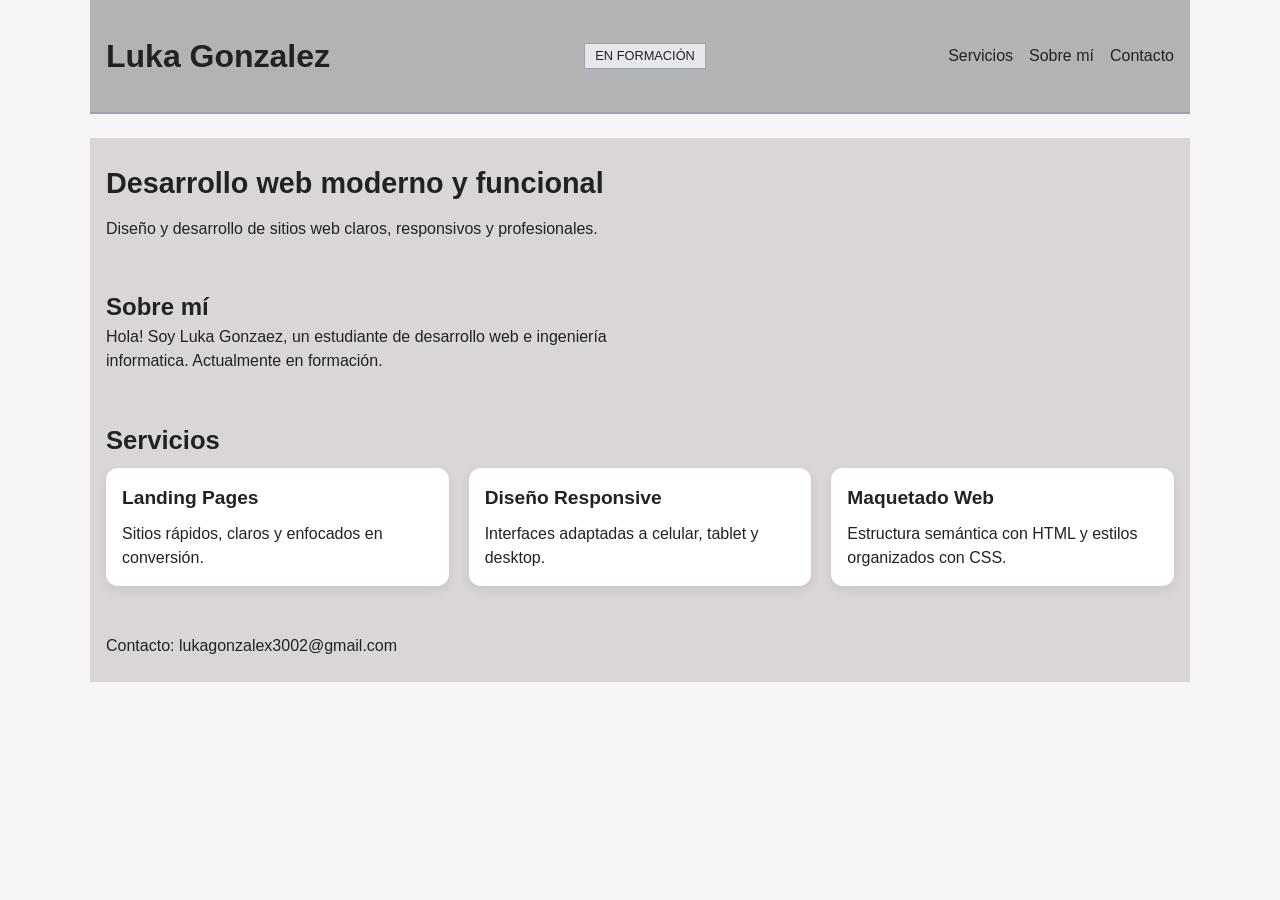
==== commit 22884604: "Finish CSS level content before starting integrator" ====
--- a/index.html
+++ b/index.html
@@ -75,7 +75,7 @@
         <h2 class="titulo-seccion">Sobre mí</h2>
           <!-- Título de esta sección -->
 
-        <p>Lorem ipsum dolor sit amet consectetur adipisicing elit. Esse quos repudiandae odit, vero ipsum dolor sunt earum atque, porro doloribus eum recusandae inventore ipsa illo quo! Impedit molestias officiis voluptatum!</p>
+        <p>Hola! Soy Luka Gonzaez, un estudiante de desarrollo web e ingeniería informatica. Actualmente en formación.</p>
         <!-- Texto descriptivo corto -->
 
       </section>
--- a/styles.css
+++ b/styles.css
@@ -1,3 +1,22 @@
+/* 1. Variables */
+:root {
+  --color-bg: #f5f5f5;
+  --color-box: #dad6d6;
+  --color-surface: #ffffff;
+  --color-text: #222222;
+  --color-muted: #555555;
+  --color-accent: #2563eb;
+  --color-header: #b3b3b3;
+
+  --space-sm: 0.5rem;
+  --space-md: 1rem;
+  --space-lg: 2rem;
+
+  --radius-md: 12px;
+  --shadow-sm: 0 4px 12px rgba(0, 0, 0, 0.08);
+}
+
+/* 2. Reset y base */
 /* Selecciona todos los elementos de la página */
 * {
   box-sizing: border-box;
@@ -18,10 +37,10 @@
   line-height: 1.5;
   /* Mejora la separación vertical entre líneas de texto */
 
-  color: #222;
+  color: var(--color-text);
   /* Color principal del texto */
 
-  background-color: #f5f5f5;
+  background-color: var(--color-bg);
   /* Color de fondo general de la página */
 }
 
@@ -35,12 +54,11 @@
 
 img {
   max-width: 100%;
-  /* Evita que una imagen se salga del ancho de su contenedor */
-
+  height: auto;
   display: block;
-  /* Quita espacios raros que las imágenes inline suelen generar */
-}
-
+}
+
+/* 3. Layout */
 .site-header,
 .hero,
 .servicios,
@@ -53,12 +71,19 @@
   margin: 0 auto;
   /* Centra horizontalmente estos bloques */
 
-    padding: 24px 0;
+  padding: 24px 1rem;
   /* Agrega espacio vertical arriba y abajo de cada bloque */
-}
-
-
-
+
+  background-color: var(--color-box);
+}
+
+.servicio-lista {
+  display: grid;
+  grid-template-columns: repeat(auto-fit, minmax(200px, 1fr));
+  gap: 20px;
+}
+
+/* 4. Secciones */
 .site-header {
   display: flex;
   /* Convierte al header en un contenedor flex */
@@ -75,14 +100,16 @@
   position: sticky;
   top: 0;
   z-index: 1000;
-  background-color: #bebebe;
+  background-color: var(--color-header);
   padding: 2rem 1rem;
+
 }
 
 /* En .site-header, los hijos directos son:
   - .logo
+  - .badge.badge--tooltip
   - .main-nav
-  Esos dos son los ítems flex
+  Esos tres son los ítems flex
 */
 
 .main-nav {
@@ -95,40 +122,45 @@
 
 /* En .main-nav, los ítems flex son los enlaces <a> */
 
+#servicios, 
+#contacto, 
+#sobre-mi {
+    scroll-margin-top: 140px;
+}
+
 .servicios h2 {
-  margin-bottom: 0.5em;
-}
-
-.servicio-lista {
-  display: flex;
-  /* Convierte la sección de servicios en contenedor flex */
-
-  gap: 20px;
-  /* Espacio entre cards */
-
-  flex-wrap: wrap;
-  /* Permite que las cards bajen de línea si no entran en una sola fila */
-}
-
-/* En .servicios, los ítems flex son los .card */
+  font-size: 1.6rem;
+  margin-bottom: var(--space-sm);
+}
+
+.hero h2 {
+  font-size: 1.8rem;
+  /* Hace más grande el título principal de la sección hero */
+
+  margin-bottom: 12px;
+  /* Separa el título del párrafo de abajo */
+}
+
+.hero p, .sobre-mi p {
+  max-width: 60ch;
+  /* Limita el ancho del texto para que no quede demasiado largo al leer */
+}
+
+/* 5. Componentes */  
+
+/* En .servicio-lista, los ítems grid son las .card */
 
 .card {
-  background-color: white;
+  background-color: var(--color-surface);
   /* Fondo blanco para que la card se destaque */
 
-  padding: 20px;
+  padding: var(--space-md);
   /* Espacio interno dentro de cada card */
 
-  border-radius: 12px;
+  border-radius: var(--radius-md);
   /* Redondea las esquinas */
 
-  flex: 1 1 250px;
-  /* Propiedad abreviada de flex-grow, flex-shrink y flex-basis */
-  /* 1 = puede crecer */
-  /* 1 = puede achicarse */
-  /* 250px = tamaño base ideal */
-
-  box-shadow: 0 4px 12px rgba(0, 0, 0, 0.08);
+  box-shadow: var(--shadow-sm);
   /* Le agrega una sombra suave a cada card para separarla visualmente del fondo.
   0 = desplazamiento horizontal
   4px = desplazamiento vertical
@@ -138,31 +170,13 @@
   overflow: hidden;
 }
 
-.hero h2 {
-  font-size: 2rem;
-  /* Hace más grande el título principal de la sección hero */
-
-  margin-bottom: 12px;
-  /* Separa el título del párrafo de abajo */
-}
-
-.hero p {
-  max-width: 60ch;
-  /* Limita el ancho del texto para que no quede demasiado largo al leer */
-}
-
 .card h3 {
+  font-size: 1.2rem;
   margin-bottom: 10px;
   /* Separa el título de la card de su párrafo */
 }
 
-#servicios, 
-#contacto, 
-#sobre-mi {
-    scroll-margin-top: 140px;
-}
-
-header .badge {
+.badge {
     transition: transform 120ms ease;
     transform-origin: left center;
     vertical-align: middle;
@@ -171,7 +185,7 @@
     background-color: #e5e7eb;
     border: 1px solid #9ca3af;
     padding: 6px 10px;
-    font-size: 12px;
+    font-size: 0.8rem;
     line-height: 1;
     white-space: nowrap;
 }
@@ -182,7 +196,7 @@
     top: calc(100% + 10px);
     transform: translateX(-50%);
     background: #111827;
-    color: #ffffff;
+    color: var(--color-surface);
     border: 2px solid #111827;
     padding: 8px 10px;
     font-size: 12px;
@@ -209,6 +223,10 @@
     border-bottom-color: #111827;
 }
 
+
+
+/* 6. Estados */
+
 .badge--tooltip:hover .tooltip,
 .badge--tooltip:focus-visible .tooltip {
   opacity: 1;
@@ -224,4 +242,46 @@
 header .badge:hover,
 header .badge:focus-visible {
   transform: scale(1.05);
+}
+
+a:focus-visible,
+button:focus-visible,
+.badge:focus-visible {
+  outline: 2px solid var(--color-accent);
+  outline-offset: 3px;
+}
+
+/*7. @media*/
+@media (max-width: 700px) {
+  .site-header {
+    flex-direction: column;
+    align-items: flex-start;
+    gap: 8px;
+  }
+
+  .main-nav {
+      flex-wrap: wrap;
+  }
+
+  .servicios h2 {
+      text-align: center;
+  }
+
+  .hero h2 {
+      font-size: 1.6rem;
+  }
+}
+
+@media (prefers-reduced-motion: reduce) {
+  .badge--tooltip,
+  .tooltip,
+  .card,
+  .main-nav a {
+    transition: none;
+  }
+
+  header .badge:hover,
+  header .badge:focus-visible {
+    transform: none;
+  }
 }
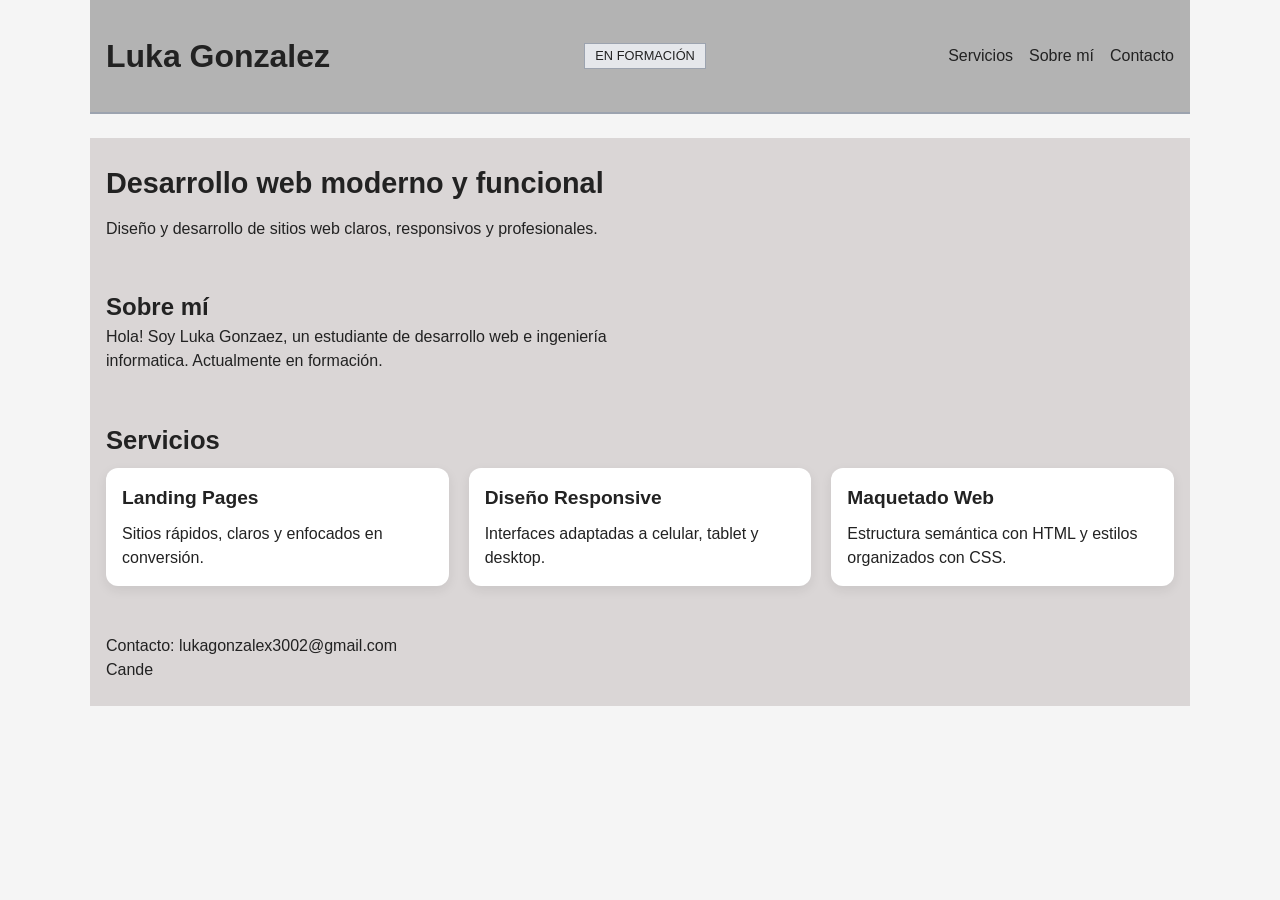
==== commit 5d57d40e: "Add link to landing page" ====
--- a/index.html
+++ b/index.html
@@ -121,6 +121,7 @@
 
       <p>Contacto: lukagonzalex3002@gmail.com</p>
       <!-- Información de contacto -->
+      <a href="teoria/index.html">Cande</a>
     </footer>
 
   </body>
